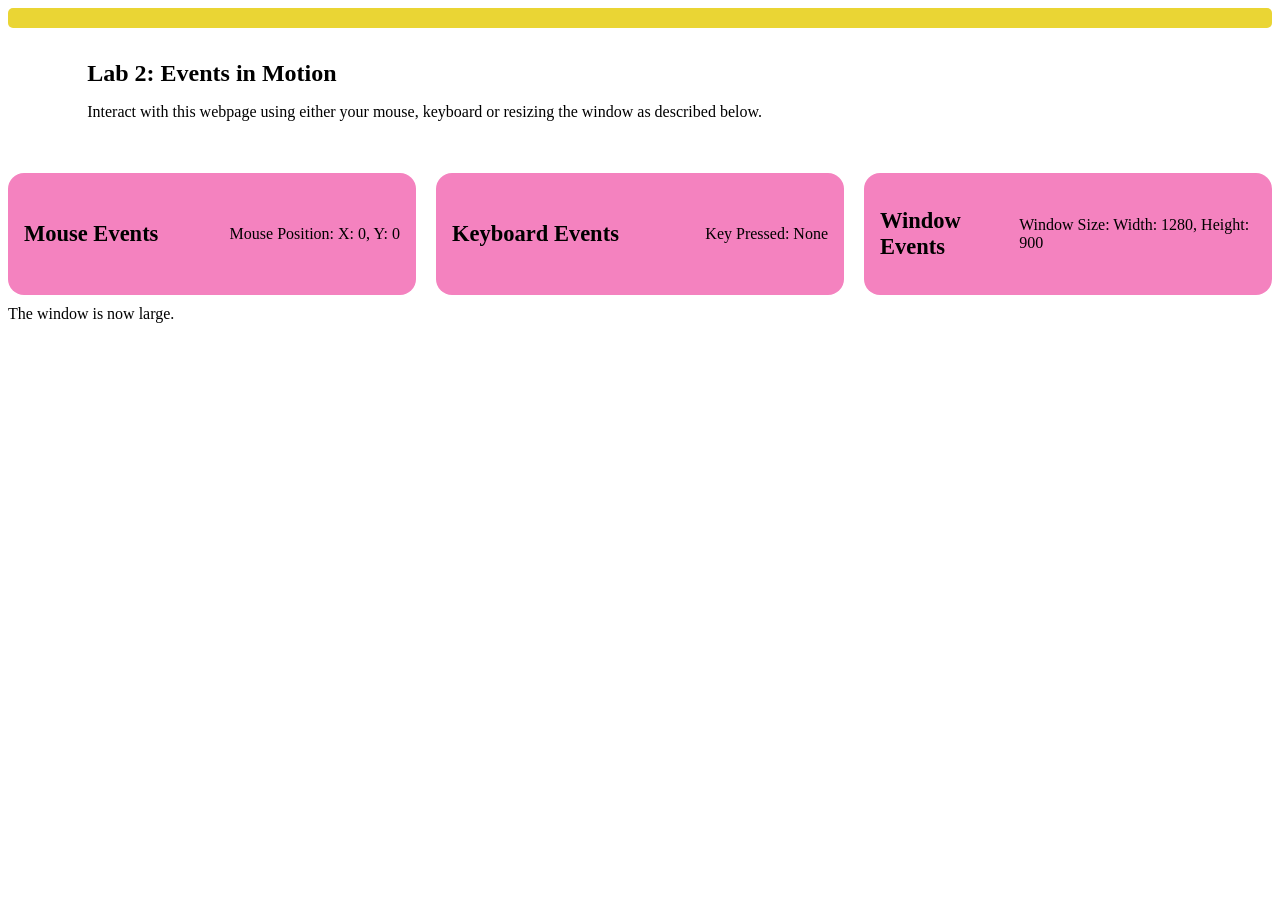
==== index.html @ 17e098f5 "Resize the message" ====
<!doctype html>
<html lang="en">
  <head>
    <meta charset="UTF-8" />
    <meta name="viewport" content="width=device-width, initial-scale=1.0" />
    <title>Lab 2</title>
    <link rel="stylesheet" href="style.css" />
  </head>

  <body>
    <div id="color"></div>

    <div class="instructioncontainer">
        <h1> Lab 2: Events in Motion </h1>
        <p>
            Interact with this webpage using either your mouse, keyboard or 
            resizing the window as described below.
        </p>
    </div>

    <div class="grid">
        <div class="grid-item">
            <h2>Mouse Events</h2>
            <p id="mouse-value">Mouse Position: X: 0, Y: 0</p>
        </div>
        <div class="grid-item">
            <h2>Keyboard Events</h2>
            <p id="keyboard-value">Key Pressed: None</p>
        </div>
        <div class="grid-item">
            <h2>Window Events</h2>
            <p id="window-value">Window Size: Width: 0, Height: 0</p>
        </div>
    </div>
    <div class="message">
        <p id="message">Resize the window for the message to change based on the window size.
        </p>
    </div>
    <script>
        const body = document.body;
        const color = document.getElementById('color');
        const mouseValue = document.getElementById('mouse-value');
        const keyboardValue = document.getElementById('keyboard-value');
        const windowValue = document.getElementById('window-value')

        // Mouse move: Triggers dynamic flashlight colour position and coordinate layout text update
        window.addEventListener("mousemove", (event) => {
            color.style.xaxis = `${event.clientX - 150}px`;
            color.style.yaxis = `${event.clientY - 150}px`;

            mouseValue.textContent = `Mouse Position: X: ${event.clientX}, Y: ${event.clientY}`;

            if (event.clientX < window.innerWidth / 3) {
                color.style.backgroundColor = 'yellow';
                color.style.color = 'white';
            } else if (event.clientX >= window.innerWidth / 3 && event.clientX < (2 * window.innerWidth) / 3) {
                color.style.backgroundColor = 'orange';
                color.style.color = 'black';
            } else {
                color.style.backgroundColor = 'gold';
                color.style.color = 'black';
            }

        });

        window.addEventListener("touchmove", (event) => {
            const touch = e.touches[0];
            e.preventDefault(); // Prevent scrolling while touching

            touch.style.xaxis = `${touch.clientX - 150}px`;
            touch.style.yaxis = `${touch.clientY - 150}px`;
            mouseValue.textContent = `Mouse Position: X: ${touch.clientX}, Y: ${touch.clientY}`;
        });
        // Keyboard move: Triggers background colour change based on key 
        // pressed and key pressed text update
        window.addEventListener("keydown", (event) => {
            keyboardValue.textContent = `Key Pressed: ${event.key}`;

            if (event.key === 'r') {
                body.style.backgroundColor = 'red';
                body.style.color = 'white';
            } else if (event.key === 'p') {
                body.style.backgroundColor = 'pink';
                body.style.color = 'black';
            } else if (event.key === 'v') {
                body.style.backgroundColor = 'violet';
                body.style.color = 'black';
            }
        })

        // Window resize: Triggers a message change based on the window size and updates the window 
        // size text
        function windowResizeHandler() {
            const windowWidth = window.innerWidth;
            const windowHeight = window.innerHeight;
            const text = document.querySelector("#message");
            windowValue.textContent = `Window Size: Width: ${windowWidth}, Height: ${windowHeight}`;

            if (windowWidth < 700) {
                document.body.classList.add('small');
                text.textContent = "The window is now small.";
            } else if (windowWidth >= 700 && windowHeight < 600) {
                document.body.classList.add('medium');
                text.textContent = "The window is now medium.";
            } else {
                document.body.classList.remove('small', 'medium');
                text.textContent = "The window is now large.";
            } 
        }
        window.addEventListener("resize", windowResizeHandler);
        windowResizeHandler(); // Call it once to set the initial state
    </script>
  </body>
</html>
---- style.css ----
.instructioncontainer {
  width: min(90%, 1200px);
  margin: 0 auto;
  padding: 16px;
  box-sizing: border-box;
  border-radius: 20px;
  text-align: left;
}

#message{
    font-family: Times New Roman, Times, serif;
    font-size: 16px;
    margin-top: 10px;
}

.message-container {
    display: flex;
    align-items: center;
    justify-content: space-between;
    margin-top: 10px;
    text-align: center;
    border-radius: 16px;
    background-color: #eb1b8a;
}

.grid{
    display: grid;
    grid-template-columns: repeat(auto-fit, minmax(250px, 1fr));
    gap: 20px;
    margin-top: 20px;
}

.grid-item{
   background:#f482bf;
   padding: 16px; 
   border-radius: 16px;
   font-family: Times New Roman, Times, serif;
   font-size: 15px;
   text-align: left;
   display: flex;
   justify-content: space-between;
   align-items: center;
}

#color{
    background-color: #ead534;
    color: white;
    padding: 10px 20px;
    border: none;
    border-radius: 5px;
    cursor: pointer;
}

h1{
    font-family: Times New Roman, Times, serif;
    font-size: 24px;
}

p{
    font-family: Times New Roman, Times, serif;
    font-size: 16px;
}
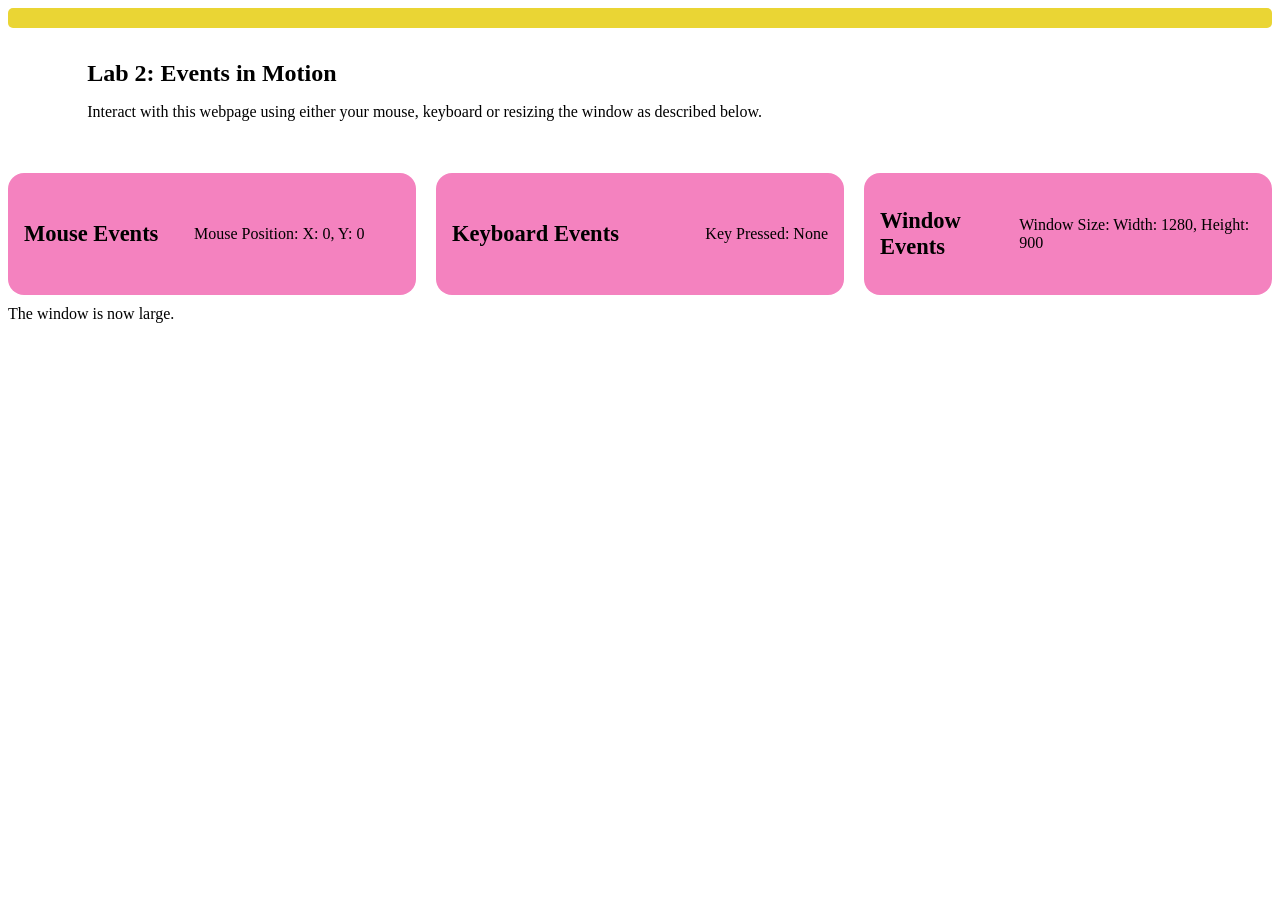
==== commit adbcc60f: "Add mouse-text in the grid to ensure that it is not mixed with mouse-value." ====
--- a/index.html
+++ b/index.html
@@ -22,6 +22,7 @@
         <div class="grid-item">
             <h2>Mouse Events</h2>
             <p id="mouse-value">Mouse Position: X: 0, Y: 0</p>
+            <p id="mouse-text"></p>
         </div>
         <div class="grid-item">
             <h2>Keyboard Events</h2>
@@ -41,10 +42,13 @@
         const color = document.getElementById('color');
         const mouseValue = document.getElementById('mouse-value');
         const keyboardValue = document.getElementById('keyboard-value');
-        const windowValue = document.getElementById('window-value')
+        const windowValue = document.getElementById('window-value');
 
-        // Mouse move: Triggers dynamic flashlight colour position and coordinate layout text update
+        // Mouse move: Triggers dynamic flashlight colour position and coordinate layout text update 
+        // and add a message based on the mouse position in the window
         window.addEventListener("mousemove", (event) => {
+            const mouseText = document.getElementById('mouse-text');
+
             color.style.xaxis = `${event.clientX - 150}px`;
             color.style.yaxis = `${event.clientY - 150}px`;
 
@@ -53,12 +57,18 @@
             if (event.clientX < window.innerWidth / 3) {
                 color.style.backgroundColor = 'yellow';
                 color.style.color = 'white';
+                mouseValue.textContent = `Mouse Position: X: ${event.clientX}, Y: ${event.clientY}`;
+                mouseText.textContent = "You are in the left third of the window.";
             } else if (event.clientX >= window.innerWidth / 3 && event.clientX < (2 * window.innerWidth) / 3) {
                 color.style.backgroundColor = 'orange';
                 color.style.color = 'black';
+                mouseValue.textContent = `Mouse Position: X: ${event.clientX}, Y: ${event.clientY}`;
+                mouseText.textContent = "You are in the middle third of the window.";
             } else {
                 color.style.backgroundColor = 'gold';
                 color.style.color = 'black';
+                mouseValue.textContent = `Mouse Position: X: ${event.clientX}, Y: ${event.clientY}`;
+                mouseText.textContent = "You are in the right third of the window.";
             }
 
         });
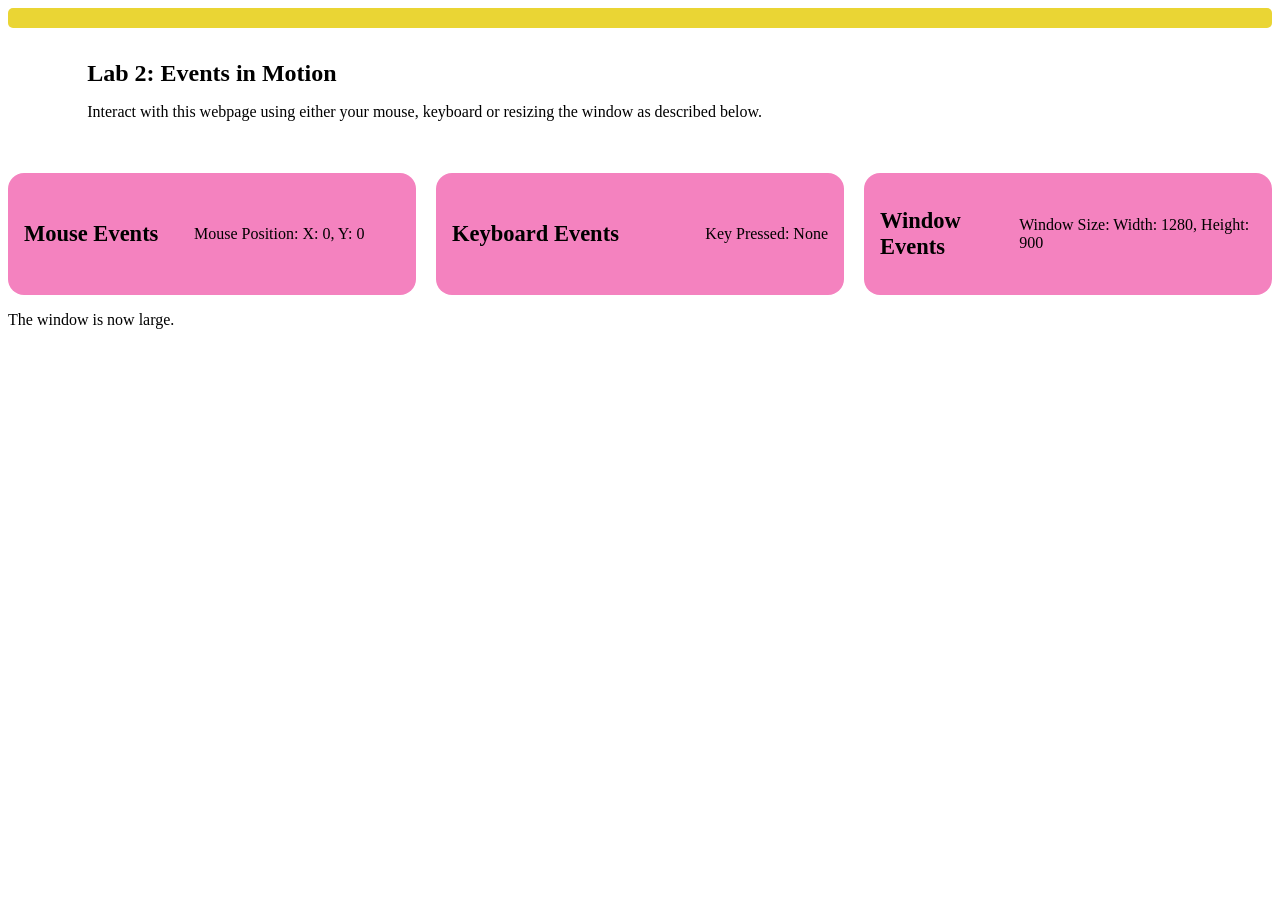
==== commit dc9755b8: "Add mouse text to ensure it is not confused with mouse-value." ====
--- a/index.html
+++ b/index.html
@@ -32,6 +32,9 @@
             <h2>Window Events</h2>
             <p id="window-value">Window Size: Width: 0, Height: 0</p>
         </div>
+    </div>
+    <div class="mouse-text">
+        <p id="mouse-text"></p>
     </div>
     <div class="message">
         <p id="message">Resize the window for the message to change based on the window size.
--- a/style.css
+++ b/style.css
@@ -7,7 +7,13 @@
   text-align: left;
 }
 
-#message{
+.message{
+    font-family: Times New Roman, Times, serif;
+    font-size: 16px;
+    margin-top: 10px;
+}
+
+.mouse-text{
     font-family: Times New Roman, Times, serif;
     font-size: 16px;
     margin-top: 10px;
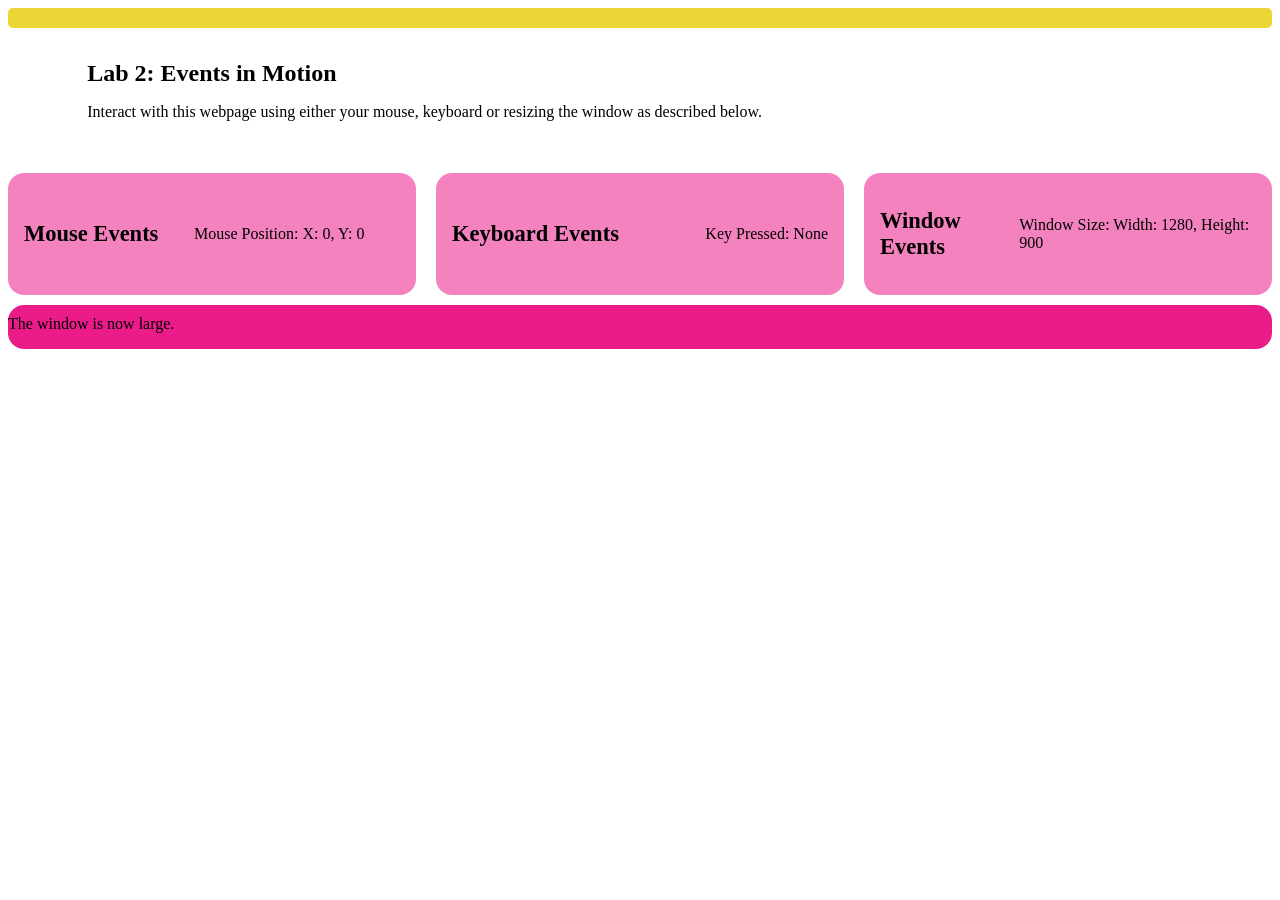
==== commit f158613c: "Change class back to id for message and mouse-text after confirming based on HTML. Changed class mes" ====
--- a/index.html
+++ b/index.html
@@ -33,10 +33,8 @@
             <p id="window-value">Window Size: Width: 0, Height: 0</p>
         </div>
     </div>
-    <div class="mouse-text">
-        <p id="mouse-text"></p>
-    </div>
-    <div class="message">
+
+    <div class="message-container">
         <p id="message">Resize the window for the message to change based on the window size.
         </p>
     </div>
--- a/style.css
+++ b/style.css
@@ -7,13 +7,13 @@
   text-align: left;
 }
 
-.message{
+#message{
     font-family: Times New Roman, Times, serif;
     font-size: 16px;
     margin-top: 10px;
 }
 
-.mouse-text{
+#mouse-text{
     font-family: Times New Roman, Times, serif;
     font-size: 16px;
     margin-top: 10px;
